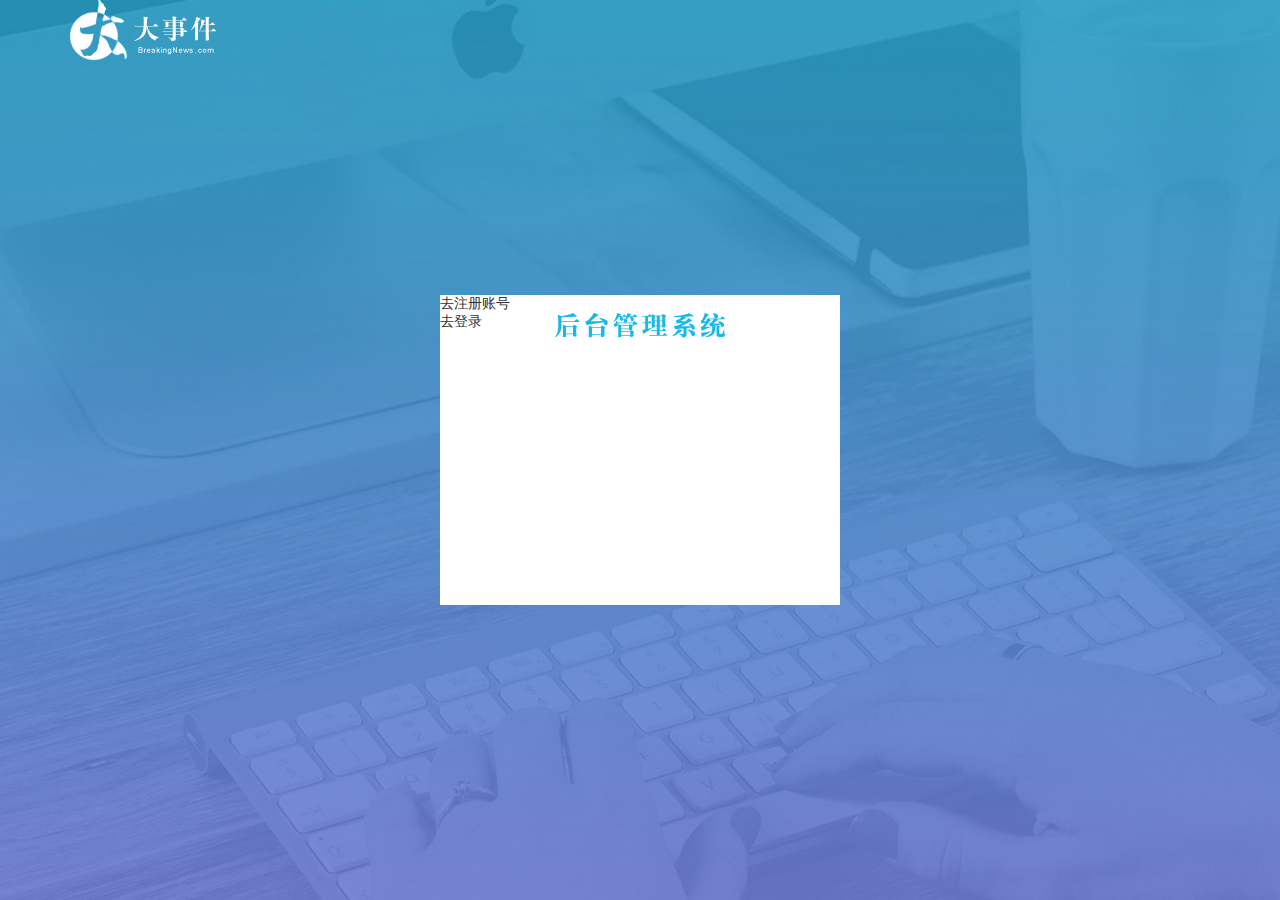
==== login.html @ 3b61c179 "大事件项目" ====
<!DOCTYPE html>
<html lang="en">

<head>
    <meta charset="UTF-8">
    <meta name="viewport" content="width=device-width, initial-scale=1.0">
    <title>大事件-登录/注册</title>
    <!-- 导入layui样式 -->
    <link rel="stylesheet" href="./assets/lib/layui/css/layui.css">
    <!-- 导入自己的样式 -->
    <link rel="stylesheet" href="./assets/css/login.css">
</head>
<div class="layui-main"><img src="./assets/images/logo.png" alt=""></div>
<!-- 登录注册区域 -->
<div class="loginAndRegBox">
    <div class="title-box">
        <!-- 登录的div   -->
        <div class="login-box">
            <a href="javascript:;">去注册账号</a>
            <!-- 设置 javascript:;假连接  防止点击跳转-->
        </div>
        <!-- 注册的div -->
        <div class="reg-box">
            <a href="javascript:;">去登录</a>

        </div>
    </div>
</div>

<body>

</body>

</html>
---- assets/lib/layui/css/layui.css ----
/** layui-v2.5.5 MIT License By https://www.layui.com */
 .layui-inline,img{display:inline-block;vertical-align:middle}h1,h2,h3,h4,h5,h6{font-weight:400}.layui-edge,.layui-header,.layui-inline,.layui-main{position:relative}.layui-body,.layui-edge,.layui-elip{overflow:hidden}.layui-btn,.layui-edge,.layui-inline,img{vertical-align:middle}.layui-btn,.layui-disabled,.layui-icon,.layui-unselect{-moz-user-select:none;-webkit-user-select:none;-ms-user-select:none}.layui-elip,.layui-form-checkbox span,.layui-form-pane .layui-form-label{text-overflow:ellipsis;white-space:nowrap}.layui-breadcrumb,.layui-tree-btnGroup{visibility:hidden}blockquote,body,button,dd,div,dl,dt,form,h1,h2,h3,h4,h5,h6,input,li,ol,p,pre,td,textarea,th,ul{margin:0;padding:0;-webkit-tap-highlight-color:rgba(0,0,0,0)}a:active,a:hover{outline:0}img{border:none}li{list-style:none}table{border-collapse:collapse;border-spacing:0}h4,h5,h6{font-size:100%}button,input,optgroup,option,select,textarea{font-family:inherit;font-size:inherit;font-style:inherit;font-weight:inherit;outline:0}pre{white-space:pre-wrap;white-space:-moz-pre-wrap;white-space:-pre-wrap;white-space:-o-pre-wrap;word-wrap:break-word}body{line-height:24px;font:14px Helvetica Neue,Helvetica,PingFang SC,Tahoma,Arial,sans-serif}hr{height:1px;margin:10px 0;border:0;clear:both}a{color:#333;text-decoration:none}a:hover{color:#777}a cite{font-style:normal;*cursor:pointer}.layui-border-box,.layui-border-box *{box-sizing:border-box}.layui-box,.layui-box *{box-sizing:content-box}.layui-clear{clear:both;*zoom:1}.layui-clear:after{content:'\20';clear:both;*zoom:1;display:block;height:0}.layui-inline{*display:inline;*zoom:1}.layui-edge{display:inline-block;width:0;height:0;border-width:6px;border-style:dashed;border-color:transparent}.layui-edge-top{top:-4px;border-bottom-color:#999;border-bottom-style:solid}.layui-edge-right{border-left-color:#999;border-left-style:solid}.layui-edge-bottom{top:2px;border-top-color:#999;border-top-style:solid}.layui-edge-left{border-right-color:#999;border-right-style:solid}.layui-disabled,.layui-disabled:hover{color:#d2d2d2!important;cursor:not-allowed!important}.layui-circle{border-radius:100%}.layui-show{display:block!important}.layui-hide{display:none!important}@font-face{font-family:layui-icon;src:url(../font/iconfont.eot?v=250);src:url(../font/iconfont.eot?v=250#iefix) format('embedded-opentype'),url(../font/iconfont.woff2?v=250) format('woff2'),url(../font/iconfont.woff?v=250) format('woff'),url(../font/iconfont.ttf?v=250) format('truetype'),url(../font/iconfont.svg?v=250#layui-icon) format('svg')}.layui-icon{font-family:layui-icon!important;font-size:16px;font-style:normal;-webkit-font-smoothing:antialiased;-moz-osx-font-smoothing:grayscale}.layui-icon-reply-fill:before{content:"\e611"}.layui-icon-set-fill:before{content:"\e614"}.layui-icon-menu-fill:before{content:"\e60f"}.layui-icon-search:before{content:"\e615"}.layui-icon-share:before{content:"\e641"}.layui-icon-set-sm:before{content:"\e620"}.layui-icon-engine:before{content:"\e628"}.layui-icon-close:before{content:"\1006"}.layui-icon-close-fill:before{content:"\1007"}.layui-icon-chart-screen:before{content:"\e629"}.layui-icon-star:before{content:"\e600"}.layui-icon-circle-dot:before{content:"\e617"}.layui-icon-chat:before{content:"\e606"}.layui-icon-release:before{content:"\e609"}.layui-icon-list:before{content:"\e60a"}.layui-icon-chart:before{content:"\e62c"}.layui-icon-ok-circle:before{content:"\1005"}.layui-icon-layim-theme:before{content:"\e61b"}.layui-icon-table:before{content:"\e62d"}.layui-icon-right:before{content:"\e602"}.layui-icon-left:before{content:"\e603"}.layui-icon-cart-simple:before{content:"\e698"}.layui-icon-face-cry:before{content:"\e69c"}.layui-icon-face-smile:before{content:"\e6af"}.layui-icon-survey:before{content:"\e6b2"}.layui-icon-tree:before{content:"\e62e"}.layui-icon-upload-circle:before{content:"\e62f"}.layui-icon-add-circle:before{content:"\e61f"}.layui-icon-download-circle:before{content:"\e601"}.layui-icon-templeate-1:before{content:"\e630"}.layui-icon-util:before{content:"\e631"}.layui-icon-face-surprised:before{content:"\e664"}.layui-icon-edit:before{content:"\e642"}.layui-icon-speaker:before{content:"\e645"}.layui-icon-down:before{content:"\e61a"}.layui-icon-file:before{content:"\e621"}.layui-icon-layouts:before{content:"\e632"}.layui-icon-rate-half:before{content:"\e6c9"}.layui-icon-add-circle-fine:before{content:"\e608"}.layui-icon-prev-circle:before{content:"\e633"}.layui-icon-read:before{content:"\e705"}.layui-icon-404:before{content:"\e61c"}.layui-icon-carousel:before{content:"\e634"}.layui-icon-help:before{content:"\e607"}.layui-icon-code-circle:before{content:"\e635"}.layui-icon-water:before{content:"\e636"}.layui-icon-username:before{content:"\e66f"}.layui-icon-find-fill:before{content:"\e670"}.layui-icon-about:before{content:"\e60b"}.layui-icon-location:before{content:"\e715"}.layui-icon-up:before{content:"\e619"}.layui-icon-pause:before{content:"\e651"}.layui-icon-date:before{content:"\e637"}.layui-icon-layim-uploadfile:before{content:"\e61d"}.layui-icon-delete:before{content:"\e640"}.layui-icon-play:before{content:"\e652"}.layui-icon-top:before{content:"\e604"}.layui-icon-friends:before{content:"\e612"}.layui-icon-refresh-3:before{content:"\e9aa"}.layui-icon-ok:before{content:"\e605"}.layui-icon-layer:before{content:"\e638"}.layui-icon-face-smile-fine:before{content:"\e60c"}.layui-icon-dollar:before{content:"\e659"}.layui-icon-group:before{content:"\e613"}.layui-icon-layim-download:before{content:"\e61e"}.layui-icon-picture-fine:before{content:"\e60d"}.layui-icon-link:before{content:"\e64c"}.layui-icon-diamond:before{content:"\e735"}.layui-icon-log:before{content:"\e60e"}.layui-icon-rate-solid:before{content:"\e67a"}.layui-icon-fonts-del:before{content:"\e64f"}.layui-icon-unlink:before{content:"\e64d"}.layui-icon-fonts-clear:before{content:"\e639"}.layui-icon-triangle-r:before{content:"\e623"}.layui-icon-circle:before{content:"\e63f"}.layui-icon-radio:before{content:"\e643"}.layui-icon-align-center:before{content:"\e647"}.layui-icon-align-right:before{content:"\e648"}.layui-icon-align-left:before{content:"\e649"}.layui-icon-loading-1:before{content:"\e63e"}.layui-icon-return:before{content:"\e65c"}.layui-icon-fonts-strong:before{content:"\e62b"}.layui-icon-upload:before{content:"\e67c"}.layui-icon-dialogue:before{content:"\e63a"}.layui-icon-video:before{content:"\e6ed"}.layui-icon-headset:before{content:"\e6fc"}.layui-icon-cellphone-fine:before{content:"\e63b"}.layui-icon-add-1:before{content:"\e654"}.layui-icon-face-smile-b:before{content:"\e650"}.layui-icon-fonts-html:before{content:"\e64b"}.layui-icon-form:before{content:"\e63c"}.layui-icon-cart:before{content:"\e657"}.layui-icon-camera-fill:before{content:"\e65d"}.layui-icon-tabs:before{content:"\e62a"}.layui-icon-fonts-code:before{content:"\e64e"}.layui-icon-fire:before{content:"\e756"}.layui-icon-set:before{content:"\e716"}.layui-icon-fonts-u:before{content:"\e646"}.layui-icon-triangle-d:before{content:"\e625"}.layui-icon-tips:before{content:"\e702"}.layui-icon-picture:before{content:"\e64a"}.layui-icon-more-vertical:before{content:"\e671"}.layui-icon-flag:before{content:"\e66c"}.layui-icon-loading:before{content:"\e63d"}.layui-icon-fonts-i:before{content:"\e644"}.layui-icon-refresh-1:before{content:"\e666"}.layui-icon-rmb:before{content:"\e65e"}.layui-icon-home:before{content:"\e68e"}.layui-icon-user:before{content:"\e770"}.layui-icon-notice:before{content:"\e667"}.layui-icon-login-weibo:before{content:"\e675"}.layui-icon-voice:before{content:"\e688"}.layui-icon-upload-drag:before{content:"\e681"}.layui-icon-login-qq:before{content:"\e676"}.layui-icon-snowflake:before{content:"\e6b1"}.layui-icon-file-b:before{content:"\e655"}.layui-icon-template:before{content:"\e663"}.layui-icon-auz:before{content:"\e672"}.layui-icon-console:before{content:"\e665"}.layui-icon-app:before{content:"\e653"}.layui-icon-prev:before{content:"\e65a"}.layui-icon-website:before{content:"\e7ae"}.layui-icon-next:before{content:"\e65b"}.layui-icon-component:before{content:"\e857"}.layui-icon-more:before{content:"\e65f"}.layui-icon-login-wechat:before{content:"\e677"}.layui-icon-shrink-right:before{content:"\e668"}.layui-icon-spread-left:before{content:"\e66b"}.layui-icon-camera:before{content:"\e660"}.layui-icon-note:before{content:"\e66e"}.layui-icon-refresh:before{content:"\e669"}.layui-icon-female:before{content:"\e661"}.layui-icon-male:before{content:"\e662"}.layui-icon-password:before{content:"\e673"}.layui-icon-senior:before{content:"\e674"}.layui-icon-theme:before{content:"\e66a"}.layui-icon-tread:before{content:"\e6c5"}.layui-icon-praise:before{content:"\e6c6"}.layui-icon-star-fill:before{content:"\e658"}.layui-icon-rate:before{content:"\e67b"}.layui-icon-template-1:before{content:"\e656"}.layui-icon-vercode:before{content:"\e679"}.layui-icon-cellphone:before{content:"\e678"}.layui-icon-screen-full:before{content:"\e622"}.layui-icon-screen-restore:before{content:"\e758"}.layui-icon-cols:before{content:"\e610"}.layui-icon-export:before{content:"\e67d"}.layui-icon-print:before{content:"\e66d"}.layui-icon-slider:before{content:"\e714"}.layui-icon-addition:before{content:"\e624"}.layui-icon-subtraction:before{content:"\e67e"}.layui-icon-service:before{content:"\e626"}.layui-icon-transfer:before{content:"\e691"}.layui-main{width:1140px;margin:0 auto}.layui-header{z-index:1000;height:60px}.layui-header a:hover{transition:all .5s;-webkit-transition:all .5s}.layui-side{position:fixed;left:0;top:0;bottom:0;z-index:999;width:200px;overflow-x:hidden}.layui-side-scroll{position:relative;width:220px;height:100%;overflow-x:hidden}.layui-body{position:absolute;left:200px;right:0;top:0;bottom:0;z-index:998;width:auto;overflow-y:auto;box-sizing:border-box}.layui-layout-body{overflow:hidden}.layui-layout-admin .layui-header{background-color:#23262E}.layui-layout-admin .layui-side{top:60px;width:200px;overflow-x:hidden}.layui-layout-admin .layui-body{position:fixed;top:60px;bottom:44px}.layui-layout-admin .layui-main{width:auto;margin:0 15px}.layui-layout-admin .layui-footer{position:fixed;left:200px;right:0;bottom:0;height:44px;line-height:44px;padding:0 15px;background-color:#eee}.layui-layout-admin .layui-logo{position:absolute;left:0;top:0;width:200px;height:100%;line-height:60px;text-align:center;color:#009688;font-size:16px}.layui-layout-admin .layui-header .layui-nav{background:0 0}.layui-layout-left{position:absolute!important;left:200px;top:0}.layui-layout-right{position:absolute!important;right:0;top:0}.layui-container{position:relative;margin:0 auto;padding:0 15px;box-sizing:border-box}.layui-fluid{position:relative;margin:0 auto;padding:0 15px}.layui-row:after,.layui-row:before{content:'';display:block;clear:both}.layui-col-lg1,.layui-col-lg10,.layui-col-lg11,.layui-col-lg12,.layui-col-lg2,.layui-col-lg3,.layui-col-lg4,.layui-col-lg5,.layui-col-lg6,.layui-col-lg7,.layui-col-lg8,.layui-col-lg9,.layui-col-md1,.layui-col-md10,.layui-col-md11,.layui-col-md12,.layui-col-md2,.layui-col-md3,.layui-col-md4,.layui-col-md5,.layui-col-md6,.layui-col-md7,.layui-col-md8,.layui-col-md9,.layui-col-sm1,.layui-col-sm10,.layui-col-sm11,.layui-col-sm12,.layui-col-sm2,.layui-col-sm3,.layui-col-sm4,.layui-col-sm5,.layui-col-sm6,.layui-col-sm7,.layui-col-sm8,.layui-col-sm9,.layui-col-xs1,.layui-col-xs10,.layui-col-xs11,.layui-col-xs12,.layui-col-xs2,.layui-col-xs3,.layui-col-xs4,.layui-col-xs5,.layui-col-xs6,.layui-col-xs7,.layui-col-xs8,.layui-col-xs9{position:relative;display:block;box-sizing:border-box}.layui-col-xs1,.layui-col-xs10,.layui-col-xs11,.layui-col-xs12,.layui-col-xs2,.layui-col-xs3,.layui-col-xs4,.layui-col-xs5,.layui-col-xs6,.layui-col-xs7,.layui-col-xs8,.layui-col-xs9{float:left}.layui-col-xs1{width:8.33333333%}.layui-col-xs2{width:16.66666667%}.layui-col-xs3{width:25%}.layui-col-xs4{width:33.33333333%}.layui-col-xs5{width:41.66666667%}.layui-col-xs6{width:50%}.layui-col-xs7{width:58.33333333%}.layui-col-xs8{width:66.66666667%}.layui-col-xs9{width:75%}.layui-col-xs10{width:83.33333333%}.layui-col-xs11{width:91.66666667%}.layui-col-xs12{width:100%}.layui-col-xs-offset1{margin-left:8.33333333%}.layui-col-xs-offset2{margin-left:16.66666667%}.layui-col-xs-offset3{margin-left:25%}.layui-col-xs-offset4{margin-left:33.33333333%}.layui-col-xs-offset5{margin-left:41.66666667%}.layui-col-xs-offset6{margin-left:50%}.layui-col-xs-offset7{margin-left:58.33333333%}.layui-col-xs-offset8{margin-left:66.66666667%}.layui-col-xs-offset9{margin-left:75%}.layui-col-xs-offset10{margin-left:83.33333333%}.layui-col-xs-offset11{margin-left:91.66666667%}.layui-col-xs-offset12{margin-left:100%}@media screen and (max-width:768px){.layui-hide-xs{display:none!important}.layui-show-xs-block{display:block!important}.layui-show-xs-inline{display:inline!important}.layui-show-xs-inline-block{display:inline-block!important}}@media screen and (min-width:768px){.layui-container{width:750px}.layui-hide-sm{display:none!important}.layui-show-sm-block{display:block!important}.layui-show-sm-inline{display:inline!important}.layui-show-sm-inline-block{display:inline-block!important}.layui-col-sm1,.layui-col-sm10,.layui-col-sm11,.layui-col-sm12,.layui-col-sm2,.layui-col-sm3,.layui-col-sm4,.layui-col-sm5,.layui-col-sm6,.layui-col-sm7,.layui-col-sm8,.layui-col-sm9{float:left}.layui-col-sm1{width:8.33333333%}.layui-col-sm2{width:16.66666667%}.layui-col-sm3{width:25%}.layui-col-sm4{width:33.33333333%}.layui-col-sm5{width:41.66666667%}.layui-col-sm6{width:50%}.layui-col-sm7{width:58.33333333%}.layui-col-sm8{width:66.66666667%}.layui-col-sm9{width:75%}.layui-col-sm10{width:83.33333333%}.layui-col-sm11{width:91.66666667%}.layui-col-sm12{width:100%}.layui-col-sm-offset1{margin-left:8.33333333%}.layui-col-sm-offset2{margin-left:16.66666667%}.layui-col-sm-offset3{margin-left:25%}.layui-col-sm-offset4{margin-left:33.33333333%}.layui-col-sm-offset5{margin-left:41.66666667%}.layui-col-sm-offset6{margin-left:50%}.layui-col-sm-offset7{margin-left:58.33333333%}.layui-col-sm-offset8{margin-left:66.66666667%}.layui-col-sm-offset9{margin-left:75%}.layui-col-sm-offset10{margin-left:83.33333333%}.layui-col-sm-offset11{margin-left:91.66666667%}.layui-col-sm-offset12{margin-left:100%}}@media screen and (min-width:992px){.layui-container{width:970px}.layui-hide-md{display:none!important}.layui-show-md-block{display:block!important}.layui-show-md-inline{display:inline!important}.layui-show-md-inline-block{display:inline-block!important}.layui-col-md1,.layui-col-md10,.layui-col-md11,.layui-col-md12,.layui-col-md2,.layui-col-md3,.layui-col-md4,.layui-col-md5,.layui-col-md6,.layui-col-md7,.layui-col-md8,.layui-col-md9{float:left}.layui-col-md1{width:8.33333333%}.layui-col-md2{width:16.66666667%}.layui-col-md3{width:25%}.layui-col-md4{width:33.33333333%}.layui-col-md5{width:41.66666667%}.layui-col-md6{width:50%}.layui-col-md7{width:58.33333333%}.layui-col-md8{width:66.66666667%}.layui-col-md9{width:75%}.layui-col-md10{width:83.33333333%}.layui-col-md11{width:91.66666667%}.layui-col-md12{width:100%}.layui-col-md-offset1{margin-left:8.33333333%}.layui-col-md-offset2{margin-left:16.66666667%}.layui-col-md-offset3{margin-left:25%}.layui-col-md-offset4{margin-left:33.33333333%}.layui-col-md-offset5{margin-left:41.66666667%}.layui-col-md-offset6{margin-left:50%}.layui-col-md-offset7{margin-left:58.33333333%}.layui-col-md-offset8{margin-left:66.66666667%}.layui-col-md-offset9{margin-left:75%}.layui-col-md-offset10{margin-left:83.33333333%}.layui-col-md-offset11{margin-left:91.66666667%}.layui-col-md-offset12{margin-left:100%}}@media screen and (min-width:1200px){.layui-container{width:1170px}.layui-hide-lg{display:none!important}.layui-show-lg-block{display:block!important}.layui-show-lg-inline{display:inline!important}.layui-show-lg-inline-block{display:inline-block!important}.layui-col-lg1,.layui-col-lg10,.layui-col-lg11,.layui-col-lg12,.layui-col-lg2,.layui-col-lg3,.layui-col-lg4,.layui-col-lg5,.layui-col-lg6,.layui-col-lg7,.layui-col-lg8,.layui-col-lg9{float:left}.layui-col-lg1{width:8.33333333%}.layui-col-lg2{width:16.66666667%}.layui-col-lg3{width:25%}.layui-col-lg4{width:33.33333333%}.layui-col-lg5{width:41.66666667%}.layui-col-lg6{width:50%}.layui-col-lg7{width:58.33333333%}.layui-col-lg8{width:66.66666667%}.layui-col-lg9{width:75%}.layui-col-lg10{width:83.33333333%}.layui-col-lg11{width:91.66666667%}.layui-col-lg12{width:100%}.layui-col-lg-offset1{margin-left:8.33333333%}.layui-col-lg-offset2{margin-left:16.66666667%}.layui-col-lg-offset3{margin-left:25%}.layui-col-lg-offset4{margin-left:33.33333333%}.layui-col-lg-offset5{margin-left:41.66666667%}.layui-col-lg-offset6{margin-left:50%}.layui-col-lg-offset7{margin-left:58.33333333%}.layui-col-lg-offset8{margin-left:66.66666667%}.layui-col-lg-offset9{margin-left:75%}.layui-col-lg-offset10{margin-left:83.33333333%}.layui-col-lg-offset11{margin-left:91.66666667%}.layui-col-lg-offset12{margin-left:100%}}.layui-col-space1{margin:-.5px}.layui-col-space1>*{padding:.5px}.layui-col-space3{margin:-1.5px}.layui-col-space3>*{padding:1.5px}.layui-col-space5{margin:-2.5px}.layui-col-space5>*{padding:2.5px}.layui-col-space8{margin:-3.5px}.layui-col-space8>*{padding:3.5px}.layui-col-space10{margin:-5px}.layui-col-space10>*{padding:5px}.layui-col-space12{margin:-6px}.layui-col-space12>*{padding:6px}.layui-col-space15{margin:-7.5px}.layui-col-space15>*{padding:7.5px}.layui-col-space18{margin:-9px}.layui-col-space18>*{padding:9px}.layui-col-space20{margin:-10px}.layui-col-space20>*{padding:10px}.layui-col-space22{margin:-11px}.layui-col-space22>*{padding:11px}.layui-col-space25{margin:-12.5px}.layui-col-space25>*{padding:12.5px}.layui-col-space30{margin:-15px}.layui-col-space30>*{padding:15px}.layui-btn,.layui-input,.layui-select,.layui-textarea,.layui-upload-button{outline:0;-webkit-appearance:none;transition:all .3s;-webkit-transition:all .3s;box-sizing:border-box}.layui-elem-quote{margin-bottom:10px;padding:15px;line-height:22px;border-left:5px solid #009688;border-radius:0 2px 2px 0;background-color:#f2f2f2}.layui-quote-nm{border-style:solid;border-width:1px 1px 1px 5px;background:0 0}.layui-elem-field{margin-bottom:10px;padding:0;border-width:1px;border-style:solid}.layui-elem-field legend{margin-left:20px;padding:0 10px;font-size:20px;font-weight:300}.layui-field-title{margin:10px 0 20px;border-width:1px 0 0}.layui-field-box{padding:10px 15px}.layui-field-title .layui-field-box{padding:10px 0}.layui-progress{position:relative;height:6px;border-radius:20px;background-color:#e2e2e2}.layui-progress-bar{position:absolute;left:0;top:0;width:0;max-width:100%;height:6px;border-radius:20px;text-align:right;background-color:#5FB878;transition:all .3s;-webkit-transition:all .3s}.layui-progress-big,.layui-progress-big .layui-progress-bar{height:18px;line-height:18px}.layui-progress-text{position:relative;top:-20px;line-height:18px;font-size:12px;color:#666}.layui-progress-big .layui-progress-text{position:static;padding:0 10px;color:#fff}.layui-collapse{border-width:1px;border-style:solid;border-radius:2px}.layui-colla-content,.layui-colla-item{border-top-width:1px;border-top-style:solid}.layui-colla-item:first-child{border-top:none}.layui-colla-title{position:relative;height:42px;line-height:42px;padding:0 15px 0 35px;color:#333;background-color:#f2f2f2;cursor:pointer;font-size:14px;overflow:hidden}.layui-colla-content{display:none;padding:10px 15px;line-height:22px;color:#666}.layui-colla-icon{position:absolute;left:15px;top:0;font-size:14px}.layui-card{margin-bottom:15px;border-radius:2px;background-color:#fff;box-shadow:0 1px 2px 0 rgba(0,0,0,.05)}.layui-card:last-child{margin-bottom:0}.layui-card-header{position:relative;height:42px;line-height:42px;padding:0 15px;border-bottom:1px solid #f6f6f6;color:#333;border-radius:2px 2px 0 0;font-size:14px}.layui-bg-black,.layui-bg-blue,.layui-bg-cyan,.layui-bg-green,.layui-bg-orange,.layui-bg-red{color:#fff!important}.layui-card-body{position:relative;padding:10px 15px;line-height:24px}.layui-card-body[pad15]{padding:15px}.layui-card-body[pad20]{padding:20px}.layui-card-body .layui-table{margin:5px 0}.layui-card .layui-tab{margin:0}.layui-panel-window{position:relative;padding:15px;border-radius:0;border-top:5px solid #E6E6E6;background-color:#fff}.layui-auxiliar-moving{position:fixed;left:0;right:0;top:0;bottom:0;width:100%;height:100%;background:0 0;z-index:9999999999}.layui-form-label,.layui-form-mid,.layui-form-select,.layui-input-block,.layui-input-inline,.layui-textarea{position:relative}.layui-bg-red{background-color:#FF5722!important}.layui-bg-orange{background-color:#FFB800!important}.layui-bg-green{background-color:#009688!important}.layui-bg-cyan{background-color:#2F4056!important}.layui-bg-blue{background-color:#1E9FFF!important}.layui-bg-black{background-color:#393D49!important}.layui-bg-gray{background-color:#eee!important;color:#666!important}.layui-badge-rim,.layui-colla-content,.layui-colla-item,.layui-collapse,.layui-elem-field,.layui-form-pane .layui-form-item[pane],.layui-form-pane .layui-form-label,.layui-input,.layui-layedit,.layui-layedit-tool,.layui-quote-nm,.layui-select,.layui-tab-bar,.layui-tab-card,.layui-tab-title,.layui-tab-title .layui-this:after,.layui-textarea{border-color:#e6e6e6}.layui-timeline-item:before,hr{background-color:#e6e6e6}.layui-text{line-height:22px;font-size:14px;color:#666}.layui-text h1,.layui-text h2,.layui-text h3{font-weight:500;color:#333}.layui-text h1{font-size:30px}.layui-text h2{font-size:24px}.layui-text h3{font-size:18px}.layui-text a:not(.layui-btn){color:#01AAED}.layui-text a:not(.layui-btn):hover{text-decoration:underline}.layui-text ul{padding:5px 0 5px 15px}.layui-text ul li{margin-top:5px;list-style-type:disc}.layui-text em,.layui-word-aux{color:#999!important;padding:0 5px!important}.layui-btn{display:inline-block;height:38px;line-height:38px;padding:0 18px;background-color:#009688;color:#fff;white-space:nowrap;text-align:center;font-size:14px;border:none;border-radius:2px;cursor:pointer}.layui-btn:hover{opacity:.8;filter:alpha(opacity=80);color:#fff}.layui-btn:active{opacity:1;filter:alpha(opacity=100)}.layui-btn+.layui-btn{margin-left:10px}.layui-btn-container{font-size:0}.layui-btn-container .layui-btn{margin-right:10px;margin-bottom:10px}.layui-btn-container .layui-btn+.layui-btn{margin-left:0}.layui-table .layui-btn-container .layui-btn{margin-bottom:9px}.layui-btn-radius{border-radius:100px}.layui-btn .layui-icon{margin-right:3px;font-size:18px;vertical-align:bottom;vertical-align:middle\9}.layui-btn-primary{border:1px solid #C9C9C9;background-color:#fff;color:#555}.layui-btn-primary:hover{border-color:#009688;color:#333}.layui-btn-normal{background-color:#1E9FFF}.layui-btn-warm{background-color:#FFB800}.layui-btn-danger{background-color:#FF5722}.layui-btn-checked{background-color:#5FB878}.layui-btn-disabled,.layui-btn-disabled:active,.layui-btn-disabled:hover{border:1px solid #e6e6e6;background-color:#FBFBFB;color:#C9C9C9;cursor:not-allowed;opacity:1}.layui-btn-lg{height:44px;line-height:44px;padding:0 25px;font-size:16px}.layui-btn-sm{height:30px;line-height:30px;padding:0 10px;font-size:12px}.layui-btn-sm i{font-size:16px!important}.layui-btn-xs{height:22px;line-height:22px;padding:0 5px;font-size:12px}.layui-btn-xs i{font-size:14px!important}.layui-btn-group{display:inline-block;vertical-align:middle;font-size:0}.layui-btn-group .layui-btn{margin-left:0!important;margin-right:0!important;border-left:1px solid rgba(255,255,255,.5);border-radius:0}.layui-btn-group .layui-btn-primary{border-left:none}.layui-btn-group .layui-btn-primary:hover{border-color:#C9C9C9;color:#009688}.layui-btn-group .layui-btn:first-child{border-left:none;border-radius:2px 0 0 2px}.layui-btn-group .layui-btn-primary:first-child{border-left:1px solid #c9c9c9}.layui-btn-group .layui-btn:last-child{border-radius:0 2px 2px 0}.layui-btn-group .layui-btn+.layui-btn{margin-left:0}.layui-btn-group+.layui-btn-group{margin-left:10px}.layui-btn-fluid{width:100%}.layui-input,.layui-select,.layui-textarea{height:38px;line-height:1.3;line-height:38px\9;border-width:1px;border-style:solid;background-color:#fff;border-radius:2px}.layui-input::-webkit-input-placeholder,.layui-select::-webkit-input-placeholder,.layui-textarea::-webkit-input-placeholder{line-height:1.3}.layui-input,.layui-textarea{display:block;width:100%;padding-left:10px}.layui-input:hover,.layui-textarea:hover{border-color:#D2D2D2!important}.layui-input:focus,.layui-textarea:focus{border-color:#C9C9C9!important}.layui-textarea{min-height:100px;height:auto;line-height:20px;padding:6px 10px;resize:vertical}.layui-select{padding:0 10px}.layui-form input[type=checkbox],.layui-form input[type=radio],.layui-form select{display:none}.layui-form [lay-ignore]{display:initial}.layui-form-item{margin-bottom:15px;clear:both;*zoom:1}.layui-form-item:after{content:'\20';clear:both;*zoom:1;display:block;height:0}.layui-form-label{float:left;display:block;padding:9px 15px;width:80px;font-weight:400;line-height:20px;text-align:right}.layui-form-label-col{display:block;float:none;padding:9px 0;line-height:20px;text-align:left}.layui-form-item .layui-inline{margin-bottom:5px;margin-right:10px}.layui-input-block{margin-left:110px;min-height:36px}.layui-input-inline{display:inline-block;vertical-align:middle}.layui-form-item .layui-input-inline{float:left;width:190px;margin-right:10px}.layui-form-text .layui-input-inline{width:auto}.layui-form-mid{float:left;display:block;padding:9px 0!important;line-height:20px;margin-right:10px}.layui-form-danger+.layui-form-select .layui-input,.layui-form-danger:focus{border-color:#FF5722!important}.layui-form-select .layui-input{padding-right:30px;cursor:pointer}.layui-form-select .layui-edge{position:absolute;right:10px;top:50%;margin-top:-3px;cursor:pointer;border-width:6px;border-top-color:#c2c2c2;border-top-style:solid;transition:all .3s;-webkit-transition:all .3s}.layui-form-select dl{display:none;position:absolute;left:0;top:42px;padding:5px 0;z-index:899;min-width:100%;border:1px solid #d2d2d2;max-height:300px;overflow-y:auto;background-color:#fff;border-radius:2px;box-shadow:0 2px 4px rgba(0,0,0,.12);box-sizing:border-box}.layui-form-select dl dd,.layui-form-select dl dt{padding:0 10px;line-height:36px;white-space:nowrap;overflow:hidden;text-overflow:ellipsis}.layui-form-select dl dt{font-size:12px;color:#999}.layui-form-select dl dd{cursor:pointer}.layui-form-select dl dd:hover{background-color:#f2f2f2;-webkit-transition:.5s all;transition:.5s all}.layui-form-select .layui-select-group dd{padding-left:20px}.layui-form-select dl dd.layui-select-tips{padding-left:10px!important;color:#999}.layui-form-select dl dd.layui-this{background-color:#5FB878;color:#fff}.layui-form-checkbox,.layui-form-select dl dd.layui-disabled{background-color:#fff}.layui-form-selected dl{display:block}.layui-form-checkbox,.layui-form-checkbox *,.layui-form-switch{display:inline-block;vertical-align:middle}.layui-form-selected .layui-edge{margin-top:-9px;-webkit-transform:rotate(180deg);transform:rotate(180deg);margin-top:-3px\9}:root .layui-form-selected .layui-edge{margin-top:-9px\0/IE9}.layui-form-selectup dl{top:auto;bottom:42px}.layui-select-none{margin:5px 0;text-align:center;color:#999}.layui-select-disabled .layui-disabled{border-color:#eee!important}.layui-select-disabled .layui-edge{border-top-color:#d2d2d2}.layui-form-checkbox{position:relative;height:30px;line-height:30px;margin-right:10px;padding-right:30px;cursor:pointer;font-size:0;-webkit-transition:.1s linear;transition:.1s linear;box-sizing:border-box}.layui-form-checkbox span{padding:0 10px;height:100%;font-size:14px;border-radius:2px 0 0 2px;background-color:#d2d2d2;color:#fff;overflow:hidden}.layui-form-checkbox:hover span{background-color:#c2c2c2}.layui-form-checkbox i{position:absolute;right:0;top:0;width:30px;height:28px;border:1px solid #d2d2d2;border-left:none;border-radius:0 2px 2px 0;color:#fff;font-size:20px;text-align:center}.layui-form-checkbox:hover i{border-color:#c2c2c2;color:#c2c2c2}.layui-form-checked,.layui-form-checked:hover{border-color:#5FB878}.layui-form-checked span,.layui-form-checked:hover span{background-color:#5FB878}.layui-form-checked i,.layui-form-checked:hover i{color:#5FB878}.layui-form-item .layui-form-checkbox{margin-top:4px}.layui-form-checkbox[lay-skin=primary]{height:auto!important;line-height:normal!important;min-width:18px;min-height:18px;border:none!important;margin-right:0;padding-left:28px;padding-right:0;background:0 0}.layui-form-checkbox[lay-skin=primary] span{padding-left:0;padding-right:15px;line-height:18px;background:0 0;color:#666}.layui-form-checkbox[lay-skin=primary] i{right:auto;left:0;width:16px;height:16px;line-height:16px;border:1px solid #d2d2d2;font-size:12px;border-radius:2px;background-color:#fff;-webkit-transition:.1s linear;transition:.1s linear}.layui-form-checkbox[lay-skin=primary]:hover i{border-color:#5FB878;color:#fff}.layui-form-checked[lay-skin=primary] i{border-color:#5FB878!important;background-color:#5FB878;color:#fff}.layui-checkbox-disbaled[lay-skin=primary] span{background:0 0!important;color:#c2c2c2}.layui-checkbox-disbaled[lay-skin=primary]:hover i{border-color:#d2d2d2}.layui-form-item .layui-form-checkbox[lay-skin=primary]{margin-top:10px}.layui-form-switch{position:relative;height:22px;line-height:22px;min-width:35px;padding:0 5px;margin-top:8px;border:1px solid #d2d2d2;border-radius:20px;cursor:pointer;background-color:#fff;-webkit-transition:.1s linear;transition:.1s linear}.layui-form-switch i{position:absolute;left:5px;top:3px;width:16px;height:16px;border-radius:20px;background-color:#d2d2d2;-webkit-transition:.1s linear;transition:.1s linear}.layui-form-switch em{position:relative;top:0;width:25px;margin-left:21px;padding:0!important;text-align:center!important;color:#999!important;font-style:normal!important;font-size:12px}.layui-form-onswitch{border-color:#5FB878;background-color:#5FB878}.layui-checkbox-disbaled,.layui-checkbox-disbaled i{border-color:#e2e2e2!important}.layui-form-onswitch i{left:100%;margin-left:-21px;background-color:#fff}.layui-form-onswitch em{margin-left:5px;margin-right:21px;color:#fff!important}.layui-checkbox-disbaled span{background-color:#e2e2e2!important}.layui-checkbox-disbaled:hover i{color:#fff!important}[lay-radio]{display:none}.layui-form-radio,.layui-form-radio *{display:inline-block;vertical-align:middle}.layui-form-radio{line-height:28px;margin:6px 10px 0 0;padding-right:10px;cursor:pointer;font-size:0}.layui-form-radio *{font-size:14px}.layui-form-radio>i{margin-right:8px;font-size:22px;color:#c2c2c2}.layui-form-radio>i:hover,.layui-form-radioed>i{color:#5FB878}.layui-radio-disbaled>i{color:#e2e2e2!important}.layui-form-pane .layui-form-label{width:110px;padding:8px 15px;height:38px;line-height:20px;border-width:1px;border-style:solid;border-radius:2px 0 0 2px;text-align:center;background-color:#FBFBFB;overflow:hidden;box-sizing:border-box}.layui-form-pane .layui-input-inline{margin-left:-1px}.layui-form-pane .layui-input-block{margin-left:110px;left:-1px}.layui-form-pane .layui-input{border-radius:0 2px 2px 0}.layui-form-pane .layui-form-text .layui-form-label{float:none;width:100%;border-radius:2px;box-sizing:border-box;text-align:left}.layui-form-pane .layui-form-text .layui-input-inline{display:block;margin:0;top:-1px;clear:both}.layui-form-pane .layui-form-text .layui-input-block{margin:0;left:0;top:-1px}.layui-form-pane .layui-form-text .layui-textarea{min-height:100px;border-radius:0 0 2px 2px}.layui-form-pane .layui-form-checkbox{margin:4px 0 4px 10px}.layui-form-pane .layui-form-radio,.layui-form-pane .layui-form-switch{margin-top:6px;margin-left:10px}.layui-form-pane .layui-form-item[pane]{position:relative;border-width:1px;border-style:solid}.layui-form-pane .layui-form-item[pane] .layui-form-label{position:absolute;left:0;top:0;height:100%;border-width:0 1px 0 0}.layui-form-pane .layui-form-item[pane] .layui-input-inline{margin-left:110px}@media screen and (max-width:450px){.layui-form-item .layui-form-label{text-overflow:ellipsis;overflow:hidden;white-space:nowrap}.layui-form-item .layui-inline{display:block;margin-right:0;margin-bottom:20px;clear:both}.layui-form-item .layui-inline:after{content:'\20';clear:both;display:block;height:0}.layui-form-item .layui-input-inline{display:block;float:none;left:-3px;width:auto;margin:0 0 10px 112px}.layui-form-item .layui-input-inline+.layui-form-mid{margin-left:110px;top:-5px;padding:0}.layui-form-item .layui-form-checkbox{margin-right:5px;margin-bottom:5px}}.layui-layedit{border-width:1px;border-style:solid;border-radius:2px}.layui-layedit-tool{padding:3px 5px;border-bottom-width:1px;border-bottom-style:solid;font-size:0}.layedit-tool-fixed{position:fixed;top:0;border-top:1px solid #e2e2e2}.layui-layedit-tool .layedit-tool-mid,.layui-layedit-tool .layui-icon{display:inline-block;vertical-align:middle;text-align:center;font-size:14px}.layui-layedit-tool .layui-icon{position:relative;width:32px;height:30px;line-height:30px;margin:3px 5px;color:#777;cursor:pointer;border-radius:2px}.layui-layedit-tool .layui-icon:hover{color:#393D49}.layui-layedit-tool .layui-icon:active{color:#000}.layui-layedit-tool .layedit-tool-active{background-color:#e2e2e2;color:#000}.layui-layedit-tool .layui-disabled,.layui-layedit-tool .layui-disabled:hover{color:#d2d2d2;cursor:not-allowed}.layui-layedit-tool .layedit-tool-mid{width:1px;height:18px;margin:0 10px;background-color:#d2d2d2}.layedit-tool-html{width:50px!important;font-size:30px!important}.layedit-tool-b,.layedit-tool-code,.layedit-tool-help{font-size:16px!important}.layedit-tool-d,.layedit-tool-face,.layedit-tool-image,.layedit-tool-unlink{font-size:18px!important}.layedit-tool-image input{position:absolute;font-size:0;left:0;top:0;width:100%;height:100%;opacity:.01;filter:Alpha(opacity=1);cursor:pointer}.layui-layedit-iframe iframe{display:block;width:100%}#LAY_layedit_code{overflow:hidden}.layui-laypage{display:inline-block;*display:inline;*zoom:1;vertical-align:middle;margin:10px 0;font-size:0}.layui-laypage>a:first-child,.layui-laypage>a:first-child em{border-radius:2px 0 0 2px}.layui-laypage>a:last-child,.layui-laypage>a:last-child em{border-radius:0 2px 2px 0}.layui-laypage>:first-child{margin-left:0!important}.layui-laypage>:last-child{margin-right:0!important}.layui-laypage a,.layui-laypage button,.layui-laypage input,.layui-laypage select,.layui-laypage span{border:1px solid #e2e2e2}.layui-laypage a,.layui-laypage span{display:inline-block;*display:inline;*zoom:1;vertical-align:middle;padding:0 15px;height:28px;line-height:28px;margin:0 -1px 5px 0;background-color:#fff;color:#333;font-size:12px}.layui-flow-more a *,.layui-laypage input,.layui-table-view select[lay-ignore]{display:inline-block}.layui-laypage a:hover{color:#009688}.layui-laypage em{font-style:normal}.layui-laypage .layui-laypage-spr{color:#999;font-weight:700}.layui-laypage a{text-decoration:none}.layui-laypage .layui-laypage-curr{position:relative}.layui-laypage .layui-laypage-curr em{position:relative;color:#fff}.layui-laypage .layui-laypage-curr .layui-laypage-em{position:absolute;left:-1px;top:-1px;padding:1px;width:100%;height:100%;background-color:#009688}.layui-laypage-em{border-radius:2px}.layui-laypage-next em,.layui-laypage-prev em{font-family:Sim sun;font-size:16px}.layui-laypage .layui-laypage-count,.layui-laypage .layui-laypage-limits,.layui-laypage .layui-laypage-refresh,.layui-laypage .layui-laypage-skip{margin-left:10px;margin-right:10px;padding:0;border:none}.layui-laypage .layui-laypage-limits,.layui-laypage .layui-laypage-refresh{vertical-align:top}.layui-laypage .layui-laypage-refresh i{font-size:18px;cursor:pointer}.layui-laypage select{height:22px;padding:3px;border-radius:2px;cursor:pointer}.layui-laypage .layui-laypage-skip{height:30px;line-height:30px;color:#999}.layui-laypage button,.layui-laypage input{height:30px;line-height:30px;border-radius:2px;vertical-align:top;background-color:#fff;box-sizing:border-box}.layui-laypage input{width:40px;margin:0 10px;padding:0 3px;text-align:center}.layui-laypage input:focus,.layui-laypage select:focus{border-color:#009688!important}.layui-laypage button{margin-left:10px;padding:0 10px;cursor:pointer}.layui-table,.layui-table-view{margin:10px 0}.layui-flow-more{margin:10px 0;text-align:center;color:#999;font-size:14px}.layui-flow-more a{height:32px;line-height:32px}.layui-flow-more a *{vertical-align:top}.layui-flow-more a cite{padding:0 20px;border-radius:3px;background-color:#eee;color:#333;font-style:normal}.layui-flow-more a cite:hover{opacity:.8}.layui-flow-more a i{font-size:30px;color:#737383}.layui-table{width:100%;background-color:#fff;color:#666}.layui-table tr{transition:all .3s;-webkit-transition:all .3s}.layui-table th{text-align:left;font-weight:400}.layui-table tbody tr:hover,.layui-table thead tr,.layui-table-click,.layui-table-header,.layui-table-hover,.layui-table-mend,.layui-table-patch,.layui-table-tool,.layui-table-total,.layui-table-total tr,.layui-table[lay-even] tr:nth-child(even){background-color:#f2f2f2}.layui-table td,.layui-table th,.layui-table-col-set,.layui-table-fixed-r,.layui-table-grid-down,.layui-table-header,.layui-table-page,.layui-table-tips-main,.layui-table-tool,.layui-table-total,.layui-table-view,.layui-table[lay-skin=line],.layui-table[lay-skin=row]{border-width:1px;border-style:solid;border-color:#e6e6e6}.layui-table td,.layui-table th{position:relative;padding:9px 15px;min-height:20px;line-height:20px;font-size:14px}.layui-table[lay-skin=line] td,.layui-table[lay-skin=line] th{border-width:0 0 1px}.layui-table[lay-skin=row] td,.layui-table[lay-skin=row] th{border-width:0 1px 0 0}.layui-table[lay-skin=nob] td,.layui-table[lay-skin=nob] th{border:none}.layui-table img{max-width:100px}.layui-table[lay-size=lg] td,.layui-table[lay-size=lg] th{padding:15px 30px}.layui-table-view .layui-table[lay-size=lg] .layui-table-cell{height:40px;line-height:40px}.layui-table[lay-size=sm] td,.layui-table[lay-size=sm] th{font-size:12px;padding:5px 10px}.layui-table-view .layui-table[lay-size=sm] .layui-table-cell{height:20px;line-height:20px}.layui-table[lay-data]{display:none}.layui-table-box{position:relative;overflow:hidden}.layui-table-view .layui-table{position:relative;width:auto;margin:0}.layui-table-view .layui-table[lay-skin=line]{border-width:0 1px 0 0}.layui-table-view .layui-table[lay-skin=row]{border-width:0 0 1px}.layui-table-view .layui-table td,.layui-table-view .layui-table th{padding:5px 0;border-top:none;border-left:none}.layui-table-view .layui-table th.layui-unselect .layui-table-cell span{cursor:pointer}.layui-table-view .layui-table td{cursor:default}.layui-table-view .layui-table td[data-edit=text]{cursor:text}.layui-table-view .layui-form-checkbox[lay-skin=primary] i{width:18px;height:18px}.layui-table-view .layui-form-radio{line-height:0;padding:0}.layui-table-view .layui-form-radio>i{margin:0;font-size:20px}.layui-table-init{position:absolute;left:0;top:0;width:100%;height:100%;text-align:center;z-index:110}.layui-table-init .layui-icon{position:absolute;left:50%;top:50%;margin:-15px 0 0 -15px;font-size:30px;color:#c2c2c2}.layui-table-header{border-width:0 0 1px;overflow:hidden}.layui-table-header .layui-table{margin-bottom:-1px}.layui-table-tool .layui-inline[lay-event]{position:relative;width:26px;height:26px;padding:5px;line-height:16px;margin-right:10px;text-align:center;color:#333;border:1px solid #ccc;cursor:pointer;-webkit-transition:.5s all;transition:.5s all}.layui-table-tool .layui-inline[lay-event]:hover{border:1px solid #999}.layui-table-tool-temp{padding-right:120px}.layui-table-tool-self{position:absolute;right:17px;top:10px}.layui-table-tool .layui-table-tool-self .layui-inline[lay-event]{margin:0 0 0 10px}.layui-table-tool-panel{position:absolute;top:29px;left:-1px;padding:5px 0;min-width:150px;min-height:40px;border:1px solid #d2d2d2;text-align:left;overflow-y:auto;background-color:#fff;box-shadow:0 2px 4px rgba(0,0,0,.12)}.layui-table-cell,.layui-table-tool-panel li{overflow:hidden;text-overflow:ellipsis;white-space:nowrap}.layui-table-tool-panel li{padding:0 10px;line-height:30px;-webkit-transition:.5s all;transition:.5s all}.layui-table-tool-panel li .layui-form-checkbox[lay-skin=primary]{width:100%;padding-left:28px}.layui-table-tool-panel li:hover{background-color:#f2f2f2}.layui-table-tool-panel li .layui-form-checkbox[lay-skin=primary] i{position:absolute;left:0;top:0}.layui-table-tool-panel li .layui-form-checkbox[lay-skin=primary] span{padding:0}.layui-table-tool .layui-table-tool-self .layui-table-tool-panel{left:auto;right:-1px}.layui-table-col-set{position:absolute;right:0;top:0;width:20px;height:100%;border-width:0 0 0 1px;background-color:#fff}.layui-table-sort{width:10px;height:20px;margin-left:5px;cursor:pointer!important}.layui-table-sort .layui-edge{position:absolute;left:5px;border-width:5px}.layui-table-sort .layui-table-sort-asc{top:3px;border-top:none;border-bottom-style:solid;border-bottom-color:#b2b2b2}.layui-table-sort .layui-table-sort-asc:hover{border-bottom-color:#666}.layui-table-sort .layui-table-sort-desc{bottom:5px;border-bottom:none;border-top-style:solid;border-top-color:#b2b2b2}.layui-table-sort .layui-table-sort-desc:hover{border-top-color:#666}.layui-table-sort[lay-sort=asc] .layui-table-sort-asc{border-bottom-color:#000}.layui-table-sort[lay-sort=desc] .layui-table-sort-desc{border-top-color:#000}.layui-table-cell{height:28px;line-height:28px;padding:0 15px;position:relative;box-sizing:border-box}.layui-table-cell .layui-form-checkbox[lay-skin=primary]{top:-1px;padding:0}.layui-table-cell .layui-table-link{color:#01AAED}.laytable-cell-checkbox,.laytable-cell-numbers,.laytable-cell-radio,.laytable-cell-space{padding:0;text-align:center}.layui-table-body{position:relative;overflow:auto;margin-right:-1px;margin-bottom:-1px}.layui-table-body .layui-none{line-height:26px;padding:15px;text-align:center;color:#999}.layui-table-fixed{position:absolute;left:0;top:0;z-index:101}.layui-table-fixed .layui-table-body{overflow:hidden}.layui-table-fixed-l{box-shadow:0 -1px 8px rgba(0,0,0,.08)}.layui-table-fixed-r{left:auto;right:-1px;border-width:0 0 0 1px;box-shadow:-1px 0 8px rgba(0,0,0,.08)}.layui-table-fixed-r .layui-table-header{position:relative;overflow:visible}.layui-table-mend{position:absolute;right:-49px;top:0;height:100%;width:50px}.layui-table-tool{position:relative;z-index:890;width:100%;min-height:50px;line-height:30px;padding:10px 15px;border-width:0 0 1px}.layui-table-tool .layui-btn-container{margin-bottom:-10px}.layui-table-page,.layui-table-total{border-width:1px 0 0;margin-bottom:-1px;overflow:hidden}.layui-table-page{position:relative;width:100%;padding:7px 7px 0;height:41px;font-size:12px;white-space:nowrap}.layui-table-page>div{height:26px}.layui-table-page .layui-laypage{margin:0}.layui-table-page .layui-laypage a,.layui-table-page .layui-laypage span{height:26px;line-height:26px;margin-bottom:10px;border:none;background:0 0}.layui-table-page .layui-laypage a,.layui-table-page .layui-laypage span.layui-laypage-curr{padding:0 12px}.layui-table-page .layui-laypage span{margin-left:0;padding:0}.layui-table-page .layui-laypage .layui-laypage-prev{margin-left:-7px!important}.layui-table-page .layui-laypage .layui-laypage-curr .layui-laypage-em{left:0;top:0;padding:0}.layui-table-page .layui-laypage button,.layui-table-page .layui-laypage input{height:26px;line-height:26px}.layui-table-page .layui-laypage input{width:40px}.layui-table-page .layui-laypage button{padding:0 10px}.layui-table-page select{height:18px}.layui-table-patch .layui-table-cell{padding:0;width:30px}.layui-table-edit{position:absolute;left:0;top:0;width:100%;height:100%;padding:0 14px 1px;border-radius:0;box-shadow:1px 1px 20px rgba(0,0,0,.15)}.layui-table-edit:focus{border-color:#5FB878!important}select.layui-table-edit{padding:0 0 0 10px;border-color:#C9C9C9}.layui-table-view .layui-form-checkbox,.layui-table-view .layui-form-radio,.layui-table-view .layui-form-switch{top:0;margin:0;box-sizing:content-box}.layui-table-view .layui-form-checkbox{top:-1px;height:26px;line-height:26px}.layui-table-view .layui-form-checkbox i{height:26px}.layui-table-grid .layui-table-cell{overflow:visible}.layui-table-grid-down{position:absolute;top:0;right:0;width:26px;height:100%;padding:5px 0;border-width:0 0 0 1px;text-align:center;background-color:#fff;color:#999;cursor:pointer}.layui-table-grid-down .layui-icon{position:absolute;top:50%;left:50%;margin:-8px 0 0 -8px}.layui-table-grid-down:hover{background-color:#fbfbfb}body .layui-table-tips .layui-layer-content{background:0 0;padding:0;box-shadow:0 1px 6px rgba(0,0,0,.12)}.layui-table-tips-main{margin:-44px 0 0 -1px;max-height:150px;padding:8px 15px;font-size:14px;overflow-y:scroll;background-color:#fff;color:#666}.layui-table-tips-c{position:absolute;right:-3px;top:-13px;width:20px;height:20px;padding:3px;cursor:pointer;background-color:#666;border-radius:50%;color:#fff}.layui-table-tips-c:hover{background-color:#777}.layui-table-tips-c:before{position:relative;right:-2px}.layui-upload-file{display:none!important;opacity:.01;filter:Alpha(opacity=1)}.layui-upload-drag,.layui-upload-form,.layui-upload-wrap{display:inline-block}.layui-upload-list{margin:10px 0}.layui-upload-choose{padding:0 10px;color:#999}.layui-upload-drag{position:relative;padding:30px;border:1px dashed #e2e2e2;background-color:#fff;text-align:center;cursor:pointer;color:#999}.layui-upload-drag .layui-icon{font-size:50px;color:#009688}.layui-upload-drag[lay-over]{border-color:#009688}.layui-upload-iframe{position:absolute;width:0;height:0;border:0;visibility:hidden}.layui-upload-wrap{position:relative;vertical-align:middle}.layui-upload-wrap .layui-upload-file{display:block!important;position:absolute;left:0;top:0;z-index:10;font-size:100px;width:100%;height:100%;opacity:.01;filter:Alpha(opacity=1);cursor:pointer}.layui-transfer-active,.layui-transfer-box{display:inline-block;vertical-align:middle}.layui-transfer-box,.layui-transfer-header,.layui-transfer-search{border-width:0;border-style:solid;border-color:#e6e6e6}.layui-transfer-box{position:relative;border-width:1px;width:200px;height:360px;border-radius:2px;background-color:#fff}.layui-transfer-box .layui-form-checkbox{width:100%;margin:0!important}.layui-transfer-header{height:38px;line-height:38px;padding:0 10px;border-bottom-width:1px}.layui-transfer-search{position:relative;padding:10px;border-bottom-width:1px}.layui-transfer-search .layui-input{height:32px;padding-left:30px;font-size:12px}.layui-transfer-search .layui-icon-search{position:absolute;left:20px;top:50%;margin-top:-8px;color:#666}.layui-transfer-active{margin:0 15px}.layui-transfer-active .layui-btn{display:block;margin:0;padding:0 15px;background-color:#5FB878;border-color:#5FB878;color:#fff}.layui-transfer-active .layui-btn-disabled{background-color:#FBFBFB;border-color:#e6e6e6;color:#C9C9C9}.layui-transfer-active .layui-btn:first-child{margin-bottom:15px}.layui-transfer-active .layui-btn .layui-icon{margin:0;font-size:14px!important}.layui-transfer-data{padding:5px 0;overflow:auto}.layui-transfer-data li{height:32px;line-height:32px;padding:0 10px}.layui-transfer-data li:hover{background-color:#f2f2f2;transition:.5s all}.layui-transfer-data .layui-none{padding:15px 10px;text-align:center;color:#999}.layui-nav{position:relative;padding:0 20px;background-color:#393D49;color:#fff;border-radius:2px;font-size:0;box-sizing:border-box}.layui-nav *{font-size:14px}.layui-nav .layui-nav-item{position:relative;display:inline-block;*display:inline;*zoom:1;vertical-align:middle;line-height:60px}.layui-nav .layui-nav-item a{display:block;padding:0 20px;color:#fff;color:rgba(255,255,255,.7);transition:all .3s;-webkit-transition:all .3s}.layui-nav .layui-this:after,.layui-nav-bar,.layui-nav-tree .layui-nav-itemed:after{position:absolute;left:0;top:0;width:0;height:5px;background-color:#5FB878;transition:all .2s;-webkit-transition:all .2s}.layui-nav-bar{z-index:1000}.layui-nav .layui-nav-item a:hover,.layui-nav .layui-this a{color:#fff}.layui-nav .layui-this:after{content:'';top:auto;bottom:0;width:100%}.layui-nav-img{width:30px;height:30px;margin-right:10px;border-radius:50%}.layui-nav .layui-nav-more{content:'';width:0;height:0;border-style:solid dashed dashed;border-color:#fff transparent transparent;overflow:hidden;cursor:pointer;transition:all .2s;-webkit-transition:all .2s;position:absolute;top:50%;right:3px;margin-top:-3px;border-width:6px;border-top-color:rgba(255,255,255,.7)}.layui-nav .layui-nav-mored,.layui-nav-itemed>a .layui-nav-more{margin-top:-9px;border-style:dashed dashed solid;border-color:transparent transparent #fff}.layui-nav-child{display:none;position:absolute;left:0;top:65px;min-width:100%;line-height:36px;padding:5px 0;box-shadow:0 2px 4px rgba(0,0,0,.12);border:1px solid #d2d2d2;background-color:#fff;z-index:100;border-radius:2px;white-space:nowrap}.layui-nav .layui-nav-child a{color:#333}.layui-nav .layui-nav-child a:hover{background-color:#f2f2f2;color:#000}.layui-nav-child dd{position:relative}.layui-nav .layui-nav-child dd.layui-this a,.layui-nav-child dd.layui-this{background-color:#5FB878;color:#fff}.layui-nav-child dd.layui-this:after{display:none}.layui-nav-tree{width:200px;padding:0}.layui-nav-tree .layui-nav-item{display:block;width:100%;line-height:45px}.layui-nav-tree .layui-nav-item a{position:relative;height:45px;line-height:45px;text-overflow:ellipsis;overflow:hidden;white-space:nowrap}.layui-nav-tree .layui-nav-item a:hover{background-color:#4E5465}.layui-nav-tree .layui-nav-bar{width:5px;height:0;background-color:#009688}.layui-nav-tree .layui-nav-child dd.layui-this,.layui-nav-tree .layui-nav-child dd.layui-this a,.layui-nav-tree .layui-this,.layui-nav-tree .layui-this>a,.layui-nav-tree .layui-this>a:hover{background-color:#009688;color:#fff}.layui-nav-tree .layui-this:after{display:none}.layui-nav-itemed>a,.layui-nav-tree .layui-nav-title a,.layui-nav-tree .layui-nav-title a:hover{color:#fff!important}.layui-nav-tree .layui-nav-child{position:relative;z-index:0;top:0;border:none;box-shadow:none}.layui-nav-tree .layui-nav-child a{height:40px;line-height:40px;color:#fff;color:rgba(255,255,255,.7)}.layui-nav-tree .layui-nav-child,.layui-nav-tree .layui-nav-child a:hover{background:0 0;color:#fff}.layui-nav-tree .layui-nav-more{right:10px}.layui-nav-itemed>.layui-nav-child{display:block;padding:0;background-color:rgba(0,0,0,.3)!important}.layui-nav-itemed>.layui-nav-child>.layui-this>.layui-nav-child{display:block}.layui-nav-side{position:fixed;top:0;bottom:0;left:0;overflow-x:hidden;z-index:999}.layui-bg-blue .layui-nav-bar,.layui-bg-blue .layui-nav-itemed:after,.layui-bg-blue .layui-this:after{background-color:#93D1FF}.layui-bg-blue .layui-nav-child dd.layui-this{background-color:#1E9FFF}.layui-bg-blue .layui-nav-itemed>a,.layui-nav-tree.layui-bg-blue .layui-nav-title a,.layui-nav-tree.layui-bg-blue .layui-nav-title a:hover{background-color:#007DDB!important}.layui-breadcrumb{font-size:0}.layui-breadcrumb>*{font-size:14px}.layui-breadcrumb a{color:#999!important}.layui-breadcrumb a:hover{color:#5FB878!important}.layui-breadcrumb a cite{color:#666;font-style:normal}.layui-breadcrumb span[lay-separator]{margin:0 10px;color:#999}.layui-tab{margin:10px 0;text-align:left!important}.layui-tab[overflow]>.layui-tab-title{overflow:hidden}.layui-tab-title{position:relative;left:0;height:40px;white-space:nowrap;font-size:0;border-bottom-width:1px;border-bottom-style:solid;transition:all .2s;-webkit-transition:all .2s}.layui-tab-title li{display:inline-block;*display:inline;*zoom:1;vertical-align:middle;font-size:14px;transition:all .2s;-webkit-transition:all .2s;position:relative;line-height:40px;min-width:65px;padding:0 15px;text-align:center;cursor:pointer}.layui-tab-title li a{display:block}.layui-tab-title .layui-this{color:#000}.layui-tab-title .layui-this:after{position:absolute;left:0;top:0;content:'';width:100%;height:41px;border-width:1px;border-style:solid;border-bottom-color:#fff;border-radius:2px 2px 0 0;box-sizing:border-box;pointer-events:none}.layui-tab-bar{position:absolute;right:0;top:0;z-index:10;width:30px;height:39px;line-height:39px;border-width:1px;border-style:solid;border-radius:2px;text-align:center;background-color:#fff;cursor:pointer}.layui-tab-bar .layui-icon{position:relative;display:inline-block;top:3px;transition:all .3s;-webkit-transition:all .3s}.layui-tab-item{display:none}.layui-tab-more{padding-right:30px;height:auto!important;white-space:normal!important}.layui-tab-more li.layui-this:after{border-bottom-color:#e2e2e2;border-radius:2px}.layui-tab-more .layui-tab-bar .layui-icon{top:-2px;top:3px\9;-webkit-transform:rotate(180deg);transform:rotate(180deg)}:root .layui-tab-more .layui-tab-bar .layui-icon{top:-2px\0/IE9}.layui-tab-content{padding:10px}.layui-tab-title li .layui-tab-close{position:relative;display:inline-block;width:18px;height:18px;line-height:20px;margin-left:8px;top:1px;text-align:center;font-size:14px;color:#c2c2c2;transition:all .2s;-webkit-transition:all .2s}.layui-tab-title li .layui-tab-close:hover{border-radius:2px;background-color:#FF5722;color:#fff}.layui-tab-brief>.layui-tab-title .layui-this{color:#009688}.layui-tab-brief>.layui-tab-more li.layui-this:after,.layui-tab-brief>.layui-tab-title .layui-this:after{border:none;border-radius:0;border-bottom:2px solid #5FB878}.layui-tab-brief[overflow]>.layui-tab-title .layui-this:after{top:-1px}.layui-tab-card{border-width:1px;border-style:solid;border-radius:2px;box-shadow:0 2px 5px 0 rgba(0,0,0,.1)}.layui-tab-card>.layui-tab-title{background-color:#f2f2f2}.layui-tab-card>.layui-tab-title li{margin-right:-1px;margin-left:-1px}.layui-tab-card>.layui-tab-title .layui-this{background-color:#fff}.layui-tab-card>.layui-tab-title .layui-this:after{border-top:none;border-width:1px;border-bottom-color:#fff}.layui-tab-card>.layui-tab-title .layui-tab-bar{height:40px;line-height:40px;border-radius:0;border-top:none;border-right:none}.layui-tab-card>.layui-tab-more .layui-this{background:0 0;color:#5FB878}.layui-tab-card>.layui-tab-more .layui-this:after{border:none}.layui-timeline{padding-left:5px}.layui-timeline-item{position:relative;padding-bottom:20px}.layui-timeline-axis{position:absolute;left:-5px;top:0;z-index:10;width:20px;height:20px;line-height:20px;background-color:#fff;color:#5FB878;border-radius:50%;text-align:center;cursor:pointer}.layui-timeline-axis:hover{color:#FF5722}.layui-timeline-item:before{content:'';position:absolute;left:5px;top:0;z-index:0;width:1px;height:100%}.layui-timeline-item:last-child:before{display:none}.layui-timeline-item:first-child:before{display:block}.layui-timeline-content{padding-left:25px}.layui-timeline-title{position:relative;margin-bottom:10px}.layui-badge,.layui-badge-dot,.layui-badge-rim{position:relative;display:inline-block;padding:0 6px;font-size:12px;text-align:center;background-color:#FF5722;color:#fff;border-radius:2px}.layui-badge{height:18px;line-height:18px}.layui-badge-dot{width:8px;height:8px;padding:0;border-radius:50%}.layui-badge-rim{height:18px;line-height:18px;border-width:1px;border-style:solid;background-color:#fff;color:#666}.layui-btn .layui-badge,.layui-btn .layui-badge-dot{margin-left:5px}.layui-nav .layui-badge,.layui-nav .layui-badge-dot{position:absolute;top:50%;margin:-8px 6px 0}.layui-tab-title .layui-badge,.layui-tab-title .layui-badge-dot{left:5px;top:-2px}.layui-carousel{position:relative;left:0;top:0;background-color:#f8f8f8}.layui-carousel>[carousel-item]{position:relative;width:100%;height:100%;overflow:hidden}.layui-carousel>[carousel-item]:before{position:absolute;content:'\e63d';left:50%;top:50%;width:100px;line-height:20px;margin:-10px 0 0 -50px;text-align:center;color:#c2c2c2;font-family:layui-icon!important;font-size:30px;font-style:normal;-webkit-font-smoothing:antialiased;-moz-osx-font-smoothing:grayscale}.layui-carousel>[carousel-item]>*{display:none;position:absolute;left:0;top:0;width:100%;height:100%;background-color:#f8f8f8;transition-duration:.3s;-webkit-transition-duration:.3s}.layui-carousel-updown>*{-webkit-transition:.3s ease-in-out up;transition:.3s ease-in-out up}.layui-carousel-arrow{display:none\9;opacity:0;position:absolute;left:10px;top:50%;margin-top:-18px;width:36px;height:36px;line-height:36px;text-align:center;font-size:20px;border:0;border-radius:50%;background-color:rgba(0,0,0,.2);color:#fff;-webkit-transition-duration:.3s;transition-duration:.3s;cursor:pointer}.layui-carousel-arrow[lay-type=add]{left:auto!important;right:10px}.layui-carousel:hover .layui-carousel-arrow[lay-type=add],.layui-carousel[lay-arrow=always] .layui-carousel-arrow[lay-type=add]{right:20px}.layui-carousel[lay-arrow=always] .layui-carousel-arrow{opacity:1;left:20px}.layui-carousel[lay-arrow=none] .layui-carousel-arrow{display:none}.layui-carousel-arrow:hover,.layui-carousel-ind ul:hover{background-color:rgba(0,0,0,.35)}.layui-carousel:hover .layui-carousel-arrow{display:block\9;opacity:1;left:20px}.layui-carousel-ind{position:relative;top:-35px;width:100%;line-height:0!important;text-align:center;font-size:0}.layui-carousel[lay-indicator=outside]{margin-bottom:30px}.layui-carousel[lay-indicator=outside] .layui-carousel-ind{top:10px}.layui-carousel[lay-indicator=outside] .layui-carousel-ind ul{background-color:rgba(0,0,0,.5)}.layui-carousel[lay-indicator=none] .layui-carousel-ind{display:none}.layui-carousel-ind ul{display:inline-block;padding:5px;background-color:rgba(0,0,0,.2);border-radius:10px;-webkit-transition-duration:.3s;transition-duration:.3s}.layui-carousel-ind li{display:inline-block;width:10px;height:10px;margin:0 3px;font-size:14px;background-color:#e2e2e2;background-color:rgba(255,255,255,.5);border-radius:50%;cursor:pointer;-webkit-transition-duration:.3s;transition-duration:.3s}.layui-carousel-ind li:hover{background-color:rgba(255,255,255,.7)}.layui-carousel-ind li.layui-this{background-color:#fff}.layui-carousel>[carousel-item]>.layui-carousel-next,.layui-carousel>[carousel-item]>.layui-carousel-prev,.layui-carousel>[carousel-item]>.layui-this{display:block}.layui-carousel>[carousel-item]>.layui-this{left:0}.layui-carousel>[carousel-item]>.layui-carousel-prev{left:-100%}.layui-carousel>[carousel-item]>.layui-carousel-next{left:100%}.layui-carousel>[carousel-item]>.layui-carousel-next.layui-carousel-left,.layui-carousel>[carousel-item]>.layui-carousel-prev.layui-carousel-right{left:0}.layui-carousel>[carousel-item]>.layui-this.layui-carousel-left{left:-100%}.layui-carousel>[carousel-item]>.layui-this.layui-carousel-right{left:100%}.layui-carousel[lay-anim=updown] .layui-carousel-arrow{left:50%!important;top:20px;margin:0 0 0 -18px}.layui-carousel[lay-anim=updown]>[carousel-item]>*,.layui-carousel[lay-anim=fade]>[carousel-item]>*{left:0!important}.layui-carousel[lay-anim=updown] .layui-carousel-arrow[lay-type=add]{top:auto!important;bottom:20px}.layui-carousel[lay-anim=updown] .layui-carousel-ind{position:absolute;top:50%;right:20px;width:auto;height:auto}.layui-carousel[lay-anim=updown] .layui-carousel-ind ul{padding:3px 5px}.layui-carousel[lay-anim=updown] .layui-carousel-ind li{display:block;margin:6px 0}.layui-carousel[lay-anim=updown]>[carousel-item]>.layui-this{top:0}.layui-carousel[lay-anim=updown]>[carousel-item]>.layui-carousel-prev{top:-100%}.layui-carousel[lay-anim=updown]>[carousel-item]>.layui-carousel-next{top:100%}.layui-carousel[lay-anim=updown]>[carousel-item]>.layui-carousel-next.layui-carousel-left,.layui-carousel[lay-anim=updown]>[carousel-item]>.layui-carousel-prev.layui-carousel-right{top:0}.layui-carousel[lay-anim=updown]>[carousel-item]>.layui-this.layui-carousel-left{top:-100%}.layui-carousel[lay-anim=updown]>[carousel-item]>.layui-this.layui-carousel-right{top:100%}.layui-carousel[lay-anim=fade]>[carousel-item]>.layui-carousel-next,.layui-carousel[lay-anim=fade]>[carousel-item]>.layui-carousel-prev{opacity:0}.layui-carousel[lay-anim=fade]>[carousel-item]>.layui-carousel-next.layui-carousel-left,.layui-carousel[lay-anim=fade]>[carousel-item]>.layui-carousel-prev.layui-carousel-right{opacity:1}.layui-carousel[lay-anim=fade]>[carousel-item]>.layui-this.layui-carousel-left,.layui-carousel[lay-anim=fade]>[carousel-item]>.layui-this.layui-carousel-right{opacity:0}.layui-fixbar{position:fixed;right:15px;bottom:15px;z-index:999999}.layui-fixbar li{width:50px;height:50px;line-height:50px;margin-bottom:1px;text-align:center;cursor:pointer;font-size:30px;background-color:#9F9F9F;color:#fff;border-radius:2px;opacity:.95}.layui-fixbar li:hover{opacity:.85}.layui-fixbar li:active{opacity:1}.layui-fixbar .layui-fixbar-top{display:none;font-size:40px}body .layui-util-face{border:none;background:0 0}body .layui-util-face .layui-layer-content{padding:0;background-color:#fff;color:#666;box-shadow:none}.layui-util-face .layui-layer-TipsG{display:none}.layui-util-face ul{position:relative;width:372px;padding:10px;border:1px solid #D9D9D9;background-color:#fff;box-shadow:0 0 20px rgba(0,0,0,.2)}.layui-util-face ul li{cursor:pointer;float:left;border:1px solid #e8e8e8;height:22px;width:26px;overflow:hidden;margin:-1px 0 0 -1px;padding:4px 2px;text-align:center}.layui-util-face ul li:hover{position:relative;z-index:2;border:1px solid #eb7350;background:#fff9ec}.layui-code{position:relative;margin:10px 0;padding:15px;line-height:20px;border:1px solid #ddd;border-left-width:6px;background-color:#F2F2F2;color:#333;font-family:Courier New;font-size:12px}.layui-rate,.layui-rate *{display:inline-block;vertical-align:middle}.layui-rate{padding:10px 5px 10px 0;font-size:0}.layui-rate li i.layui-icon{font-size:20px;color:#FFB800;margin-right:5px;transition:all .3s;-webkit-transition:all .3s}.layui-rate li i:hover{cursor:pointer;transform:scale(1.12);-webkit-transform:scale(1.12)}.layui-rate[readonly] li i:hover{cursor:default;transform:scale(1)}.layui-colorpicker{width:26px;height:26px;border:1px solid #e6e6e6;padding:5px;border-radius:2px;line-height:24px;display:inline-block;cursor:pointer;transition:all .3s;-webkit-transition:all .3s}.layui-colorpicker:hover{border-color:#d2d2d2}.layui-colorpicker.layui-colorpicker-lg{width:34px;height:34px;line-height:32px}.layui-colorpicker.layui-colorpicker-sm{width:24px;height:24px;line-height:22px}.layui-colorpicker.layui-colorpicker-xs{width:22px;height:22px;line-height:20px}.layui-colorpicker-trigger-bgcolor{display:block;background:url([data-uri]);border-radius:2px}.layui-colorpicker-trigger-span{display:block;height:100%;box-sizing:border-box;border:1px solid rgba(0,0,0,.15);border-radius:2px;text-align:center}.layui-colorpicker-trigger-i{display:inline-block;color:#FFF;font-size:12px}.layui-colorpicker-trigger-i.layui-icon-close{color:#999}.layui-colorpicker-main{position:absolute;z-index:66666666;width:280px;padding:7px;background:#FFF;border:1px solid #d2d2d2;border-radius:2px;box-shadow:0 2px 4px rgba(0,0,0,.12)}.layui-colorpicker-main-wrapper{height:180px;position:relative}.layui-colorpicker-basis{width:260px;height:100%;position:relative}.layui-colorpicker-basis-white{width:100%;height:100%;position:absolute;top:0;left:0;background:linear-gradient(90deg,#FFF,hsla(0,0%,100%,0))}.layui-colorpicker-basis-black{width:100%;height:100%;position:absolute;top:0;left:0;background:linear-gradient(0deg,#000,transparent)}.layui-colorpicker-basis-cursor{width:10px;height:10px;border:1px solid #FFF;border-radius:50%;position:absolute;top:-3px;right:-3px;cursor:pointer}.layui-colorpicker-side{position:absolute;top:0;right:0;width:12px;height:100%;background:linear-gradient(red,#FF0,#0F0,#0FF,#00F,#F0F,red)}.layui-colorpicker-side-slider{width:100%;height:5px;box-shadow:0 0 1px #888;box-sizing:border-box;background:#FFF;border-radius:1px;border:1px solid #f0f0f0;cursor:pointer;position:absolute;left:0}.layui-colorpicker-main-alpha{display:none;height:12px;margin-top:7px;background:url([data-uri])}.layui-colorpicker-alpha-bgcolor{height:100%;position:relative}.layui-colorpicker-alpha-slider{width:5px;height:100%;box-shadow:0 0 1px #888;box-sizing:border-box;background:#FFF;border-radius:1px;border:1px solid #f0f0f0;cursor:pointer;position:absolute;top:0}.layui-colorpicker-main-pre{padding-top:7px;font-size:0}.layui-colorpicker-pre{width:20px;height:20px;border-radius:2px;display:inline-block;margin-left:6px;margin-bottom:7px;cursor:pointer}.layui-colorpicker-pre:nth-child(11n+1){margin-left:0}.layui-colorpicker-pre-isalpha{background:url([data-uri])}.layui-colorpicker-pre.layui-this{box-shadow:0 0 3px 2px rgba(0,0,0,.15)}.layui-colorpicker-pre>div{height:100%;border-radius:2px}.layui-colorpicker-main-input{text-align:right;padding-top:7px}.layui-colorpicker-main-input .layui-btn-container .layui-btn{margin:0 0 0 10px}.layui-colorpicker-main-input div.layui-inline{float:left;margin-right:10px;font-size:14px}.layui-colorpicker-main-input input.layui-input{width:150px;height:30px;color:#666}.layui-slider{height:4px;background:#e2e2e2;border-radius:3px;position:relative;cursor:pointer}.layui-slider-bar{border-radius:3px;position:absolute;height:100%}.layui-slider-step{position:absolute;top:0;width:4px;height:4px;border-radius:50%;background:#FFF;-webkit-transform:translateX(-50%);transform:translateX(-50%)}.layui-slider-wrap{width:36px;height:36px;position:absolute;top:-16px;-webkit-transform:translateX(-50%);transform:translateX(-50%);z-index:10;text-align:center}.layui-slider-wrap-btn{width:12px;height:12px;border-radius:50%;background:#FFF;display:inline-block;vertical-align:middle;cursor:pointer;transition:.3s}.layui-slider-wrap:after{content:"";height:100%;display:inline-block;vertical-align:middle}.layui-slider-wrap-btn.layui-slider-hover,.layui-slider-wrap-btn:hover{transform:scale(1.2)}.layui-slider-wrap-btn.layui-disabled:hover{transform:scale(1)!important}.layui-slider-tips{position:absolute;top:-42px;z-index:66666666;white-space:nowrap;display:none;-webkit-transform:translateX(-50%);transform:translateX(-50%);color:#FFF;background:#000;border-radius:3px;height:25px;line-height:25px;padding:0 10px}.layui-slider-tips:after{content:'';position:absolute;bottom:-12px;left:50%;margin-left:-6px;width:0;height:0;border-width:6px;border-style:solid;border-color:#000 transparent transparent}.layui-slider-input{width:70px;height:32px;border:1px solid #e6e6e6;border-radius:3px;font-size:16px;line-height:32px;position:absolute;right:0;top:-15px}.layui-slider-input-btn{display:none;position:absolute;top:0;right:0;width:20px;height:100%;border-left:1px solid #d2d2d2}.layui-slider-input-btn i{cursor:pointer;position:absolute;right:0;bottom:0;width:20px;height:50%;font-size:12px;line-height:16px;text-align:center;color:#999}.layui-slider-input-btn i:first-child{top:0;border-bottom:1px solid #d2d2d2}.layui-slider-input-txt{height:100%;font-size:14px}.layui-slider-input-txt input{height:100%;border:none}.layui-slider-input-btn i:hover{color:#009688}.layui-slider-vertical{width:4px;margin-left:34px}.layui-slider-vertical .layui-slider-bar{width:4px}.layui-slider-vertical .layui-slider-step{top:auto;left:0;-webkit-transform:translateY(50%);transform:translateY(50%)}.layui-slider-vertical .layui-slider-wrap{top:auto;left:-16px;-webkit-transform:translateY(50%);transform:translateY(50%)}.layui-slider-vertical .layui-slider-tips{top:auto;left:2px}@media \0screen{.layui-slider-wrap-btn{margin-left:-20px}.layui-slider-vertical .layui-slider-wrap-btn{margin-left:0;margin-bottom:-20px}.layui-slider-vertical .layui-slider-tips{margin-left:-8px}.layui-slider>span{margin-left:8px}}.layui-tree{line-height:22px}.layui-tree .layui-form-checkbox{margin:0!important}.layui-tree-set{width:100%;position:relative}.layui-tree-pack{display:none;padding-left:20px;position:relative}.layui-tree-iconClick,.layui-tree-main{display:inline-block;vertical-align:middle}.layui-tree-line .layui-tree-pack{padding-left:27px}.layui-tree-line .layui-tree-set .layui-tree-set:after{content:'';position:absolute;top:14px;left:-9px;width:17px;height:0;border-top:1px dotted #c0c4cc}.layui-tree-entry{position:relative;padding:3px 0;height:20px;white-space:nowrap}.layui-tree-entry:hover{background-color:#eee}.layui-tree-line .layui-tree-entry:hover{background-color:rgba(0,0,0,0)}.layui-tree-line .layui-tree-entry:hover .layui-tree-txt{color:#999;text-decoration:underline;transition:.3s}.layui-tree-main{cursor:pointer;padding-right:10px}.layui-tree-line .layui-tree-set:before{content:'';position:absolute;top:0;left:-9px;width:0;height:100%;border-left:1px dotted #c0c4cc}.layui-tree-line .layui-tree-set.layui-tree-setLineShort:before{height:13px}.layui-tree-line .layui-tree-set.layui-tree-setHide:before{height:0}.layui-tree-iconClick{position:relative;height:20px;line-height:20px;margin:0 10px;color:#c0c4cc}.layui-tree-icon{height:12px;line-height:12px;width:12px;text-align:center;border:1px solid #c0c4cc}.layui-tree-iconClick .layui-icon{font-size:18px}.layui-tree-icon .layui-icon{font-size:12px;color:#666}.layui-tree-iconArrow{padding:0 5px}.layui-tree-iconArrow:after{content:'';position:absolute;left:4px;top:3px;z-index:100;width:0;height:0;border-width:5px;border-style:solid;border-color:transparent transparent transparent #c0c4cc;transition:.5s}.layui-tree-btnGroup,.layui-tree-editInput{position:relative;vertical-align:middle;display:inline-block}.layui-tree-spread>.layui-tree-entry>.layui-tree-iconClick>.layui-tree-iconArrow:after{transform:rotate(90deg) translate(3px,4px)}.layui-tree-txt{display:inline-block;vertical-align:middle;color:#555}.layui-tree-search{margin-bottom:15px;color:#666}.layui-tree-btnGroup .layui-icon{display:inline-block;vertical-align:middle;padding:0 2px;cursor:pointer}.layui-tree-btnGroup .layui-icon:hover{color:#999;transition:.3s}.layui-tree-entry:hover .layui-tree-btnGroup{visibility:visible}.layui-tree-editInput{height:20px;line-height:20px;padding:0 3px;border:none;background-color:rgba(0,0,0,.05)}.layui-tree-emptyText{text-align:center;color:#999}.layui-anim{-webkit-animation-duration:.3s;animation-duration:.3s;-webkit-animation-fill-mode:both;animation-fill-mode:both}.layui-anim.layui-icon{display:inline-block}.layui-anim-loop{-webkit-animation-iteration-count:infinite;animation-iteration-count:infinite}.layui-trans,.layui-trans a{transition:all .3s;-webkit-transition:all .3s}@-webkit-keyframes layui-rotate{from{-webkit-transform:rotate(0)}to{-webkit-transform:rotate(360deg)}}@keyframes layui-rotate{from{transform:rotate(0)}to{transform:rotate(360deg)}}.layui-anim-rotate{-webkit-animation-name:layui-rotate;animation-name:layui-rotate;-webkit-animation-duration:1s;animation-duration:1s;-webkit-animation-timing-function:linear;animation-timing-function:linear}@-webkit-keyframes layui-up{from{-webkit-transform:translate3d(0,100%,0);opacity:.3}to{-webkit-transform:translate3d(0,0,0);opacity:1}}@keyframes layui-up{from{transform:translate3d(0,100%,0);opacity:.3}to{transform:translate3d(0,0,0);opacity:1}}.layui-anim-up{-webkit-animation-name:layui-up;animation-name:layui-up}@-webkit-keyframes layui-upbit{from{-webkit-transform:translate3d(0,30px,0);opacity:.3}to{-webkit-transform:translate3d(0,0,0);opacity:1}}@keyframes layui-upbit{from{transform:translate3d(0,30px,0);opacity:.3}to{transform:translate3d(0,0,0);opacity:1}}.layui-anim-upbit{-webkit-animation-name:layui-upbit;animation-name:layui-upbit}@-webkit-keyframes layui-scale{0%{opacity:.3;-webkit-transform:scale(.5)}100%{opacity:1;-webkit-transform:scale(1)}}@keyframes layui-scale{0%{opacity:.3;-ms-transform:scale(.5);transform:scale(.5)}100%{opacity:1;-ms-transform:scale(1);transform:scale(1)}}.layui-anim-scale{-webkit-animation-name:layui-scale;animation-name:layui-scale}@-webkit-keyframes layui-scale-spring{0%{opacity:.5;-webkit-transform:scale(.5)}80%{opacity:.8;-webkit-transform:scale(1.1)}100%{opacity:1;-webkit-transform:scale(1)}}@keyframes layui-scale-spring{0%{opacity:.5;transform:scale(.5)}80%{opacity:.8;transform:scale(1.1)}100%{opacity:1;transform:scale(1)}}.layui-anim-scaleSpring{-webkit-animation-name:layui-scale-spring;animation-name:layui-scale-spring}@-webkit-keyframes layui-fadein{0%{opacity:0}100%{opacity:1}}@keyframes layui-fadein{0%{opacity:0}100%{opacity:1}}.layui-anim-fadein{-webkit-animation-name:layui-fadein;animation-name:layui-fadein}@-webkit-keyframes layui-fadeout{0%{opacity:1}100%{opacity:0}}@keyframes layui-fadeout{0%{opacity:1}100%{opacity:0}}.layui-anim-fadeout{-webkit-animation-name:layui-fadeout;animation-name:layui-fadeout}
---- assets/css/login.css ----
html,
body {
  margin: 0;
  padding: 0;
  height: 100%;
  width: 100%;
  background: url("../images/login_bg.jpg") no-repeat center;
  /* css3中  background-size:  length|percentage|cover|contain;
   属性值：默认 auto
   length 

    */
  background-size: cover;
}
.loginAndRegBox {
  width: 400px;
  height: 310px;
  background-color: #fff;
  position: absolute;
  left: 50%;
  top: 50%;
  transform: translate(-50%, -50%);
}
.loginAndRegBox .title-box {
  height: 60px;
  background: url(../images/login_title.png) no-repeat center;
}
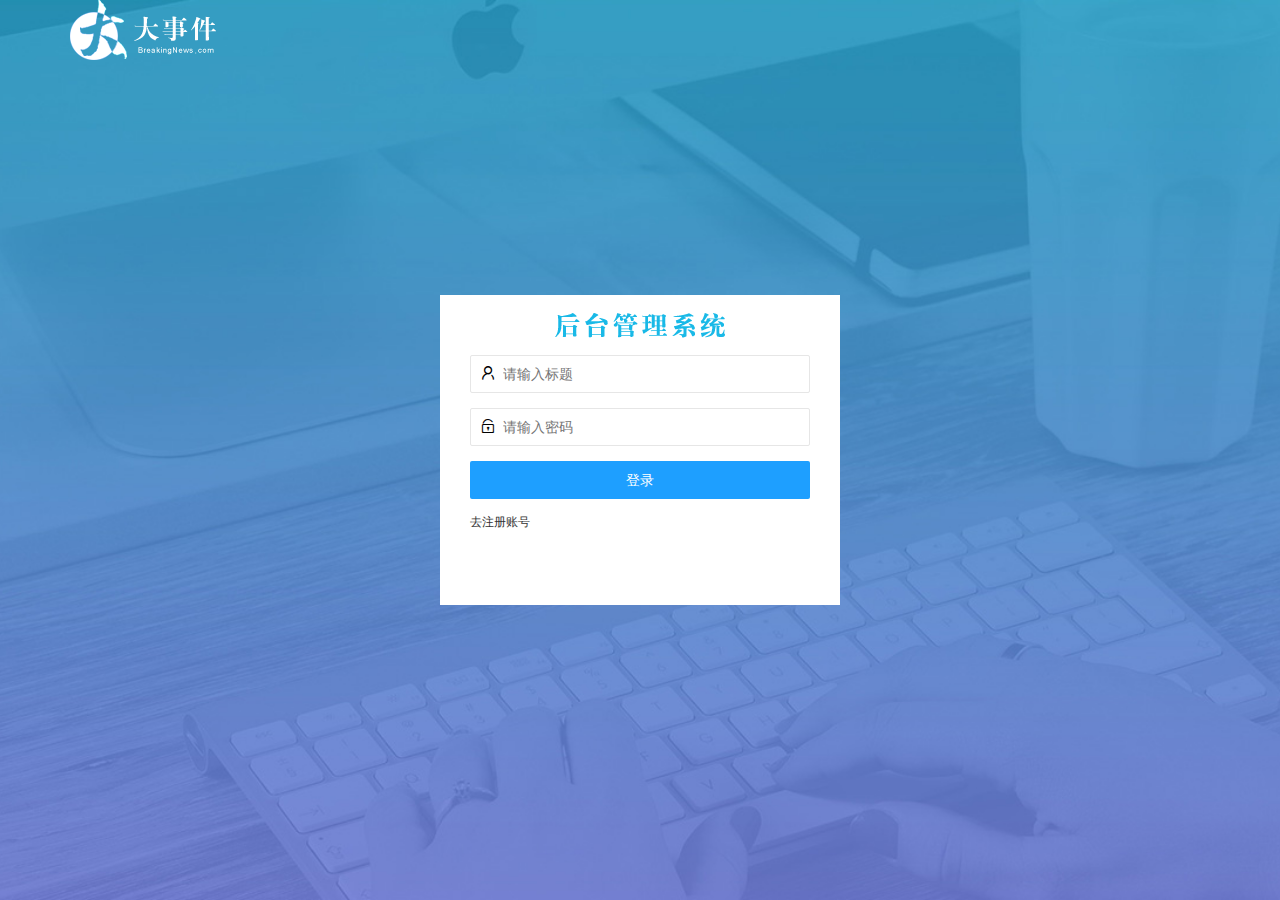
==== commit f0bb4ca6: "登录注册功能" ====
--- a/login.html
+++ b/login.html
@@ -10,25 +10,91 @@
     <!-- 导入自己的样式 -->
     <link rel="stylesheet" href="./assets/css/login.css">
 </head>
-<div class="layui-main"><img src="./assets/images/logo.png" alt=""></div>
-<!-- 登录注册区域 -->
-<div class="loginAndRegBox">
-    <div class="title-box">
-        <!-- 登录的div   -->
-        <div class="login-box">
-            <a href="javascript:;">去注册账号</a>
-            <!-- 设置 javascript:;假连接  防止点击跳转-->
-        </div>
-        <!-- 注册的div -->
-        <div class="reg-box">
-            <a href="javascript:;">去登录</a>
-
-        </div>
-    </div>
-</div>
 
 <body>
 
+    <div class="layui-main"><img src="./assets/images/logo.png" alt=""></div>
+    <!-- 登录注册区域 -->
+    <div class="loginAndRegBox">
+        <div class="title-box"> </div>
+
+        <!-- 登录的div   -->
+        <div class="login-box">
+            <!-- 登录的表单 -->
+            <form class="layui-form" action="" id="form_login">
+                <!-- 用户名 -->
+                <div class="layui-form-item">
+                    <i class="layui-icon layui-icon-username"></i>
+                    <input type="text" name="username" required lay-verify="required" placeholder="请输入标题" autocomplete="off" class="layui-input">
+                </div>
+                <!-- 密码 -->
+                <div class="layui-form-item">
+                    <i class="layui-icon layui-icon-password"></i>
+                    <!-- <div class="layui-input-inline"> -->
+                    <input type="password" name="password" required lay-verify="required|pwd" placeholder="请输入密码" autocomplete="off" class="layui-input">
+                    <!-- </div> -->
+                </div>
+                <!-- 登录按钮 -->
+                <!-- 注意 表单提交按钮和普通按钮的区别 就是 lay-submit 属性 -->
+                <div class="layui-form-item">
+                    <button class="layui-btn layui-btn-fluid layui-btn-normal" lay-submit>登录</button>
+                </div>
+
+
+                <div class="layui-form-item links">
+                    <a href="javascript:;" id="link_reg">去注册账号</a>
+                    <!-- 设置 javascript:;假连接  防止点击跳转-->
+                </div>
+            </form>
+        </div>
+        </form>
+
+        <!-- 注册的div -->
+        <div class="reg-box">
+            <form class="layui-form" action="" id="form_reg">
+                <!-- 用户名 -->
+                <div class="layui-form-item">
+                    <i class="layui-icon layui-icon-username"></i>
+                    <input type="text" name="username" required lay-verify="required" placeholder="请输入标题" autocomplete="off" class="layui-input">
+                </div>
+                <!-- 密码框 -->
+                <div class="layui-form-item">
+                    <i class="layui-icon layui-icon-password"></i>
+                    <!-- <div class="layui-input-inline"> -->
+                    <input type="password" name="password" required lay-verify="required|pwd" placeholder="请输入密码" autocomplete="off" class="layui-input">
+                    <!-- </div> -->
+                </div>
+                <!-- 密码确认框 -->
+                <div class="layui-form-item">
+                    <i class="layui-icon layui-icon-password"></i>
+                    <!-- <div class="layui-input-inline"> -->
+                    <input type="password" name="repassword" required lay-verify="required|pwd|repwd" placeholder="再次确认密码" autocomplete="off" class="layui-input">
+                    <!-- </div> -->
+                </div>
+                <!-- 注册按钮 -->
+                <!-- 注意 表单提交按钮和普通按钮的区别 就是 lay-submit 属性 -->
+                <div class="layui-form-item">
+                    <button class="layui-btn layui-btn-fluid layui-btn-normal" lay-submit>注册</button>
+                </div>
+
+
+                <div class="layui-form-item links">
+                    <a href="javascript:;" id="link_login">去登录</a>
+                    <!-- 设置 javascript:;假连接  防止点击跳转-->
+                </div>
+            </form>
+
+        </div>
+
+
+    </div>
+    <!-- 导入layui 的js文件 -->
+    <script src="./assets/lib/layui/layui.all.js"></script>
+    <!-- 导入自己的js脚本 -->
+    <script src="./assets/lib/jquery.js"></script>
+    <!-- 导入 拼接路径脚本 -->
+    <script src="./assets/js/baseAPI.js"></script>
+    <script src="./assets/js/login.js"></script>
 </body>
 
 </html>--- a/assets/css/login.css
+++ b/assets/css/login.css
@@ -25,3 +25,38 @@
   height: 60px;
   background: url(../images/login_title.png) no-repeat center;
 }
+.loginAndRegBox .reg-box {
+  display: none;
+}
+.layui-form {
+  padding: 0 30px;
+}
+.links {
+  display: flex;
+  justify-content: flex-start;
+}
+.links a {
+  font-size: 12px;
+}
+.layui-form-item {
+  position: relative;
+}
+.layui-icon {
+  position: absolute;
+  left: 10px;
+  top: 10px;
+}
+.layui-input {
+  padding-left: 32px;
+}
+.layui-form-item {
+  position: relative;
+}
+.layui-icon {
+  position: absolute;
+  left: 10px;
+  top: 10px;
+}
+.layui-input {
+  padding-left: 32px;
+}
